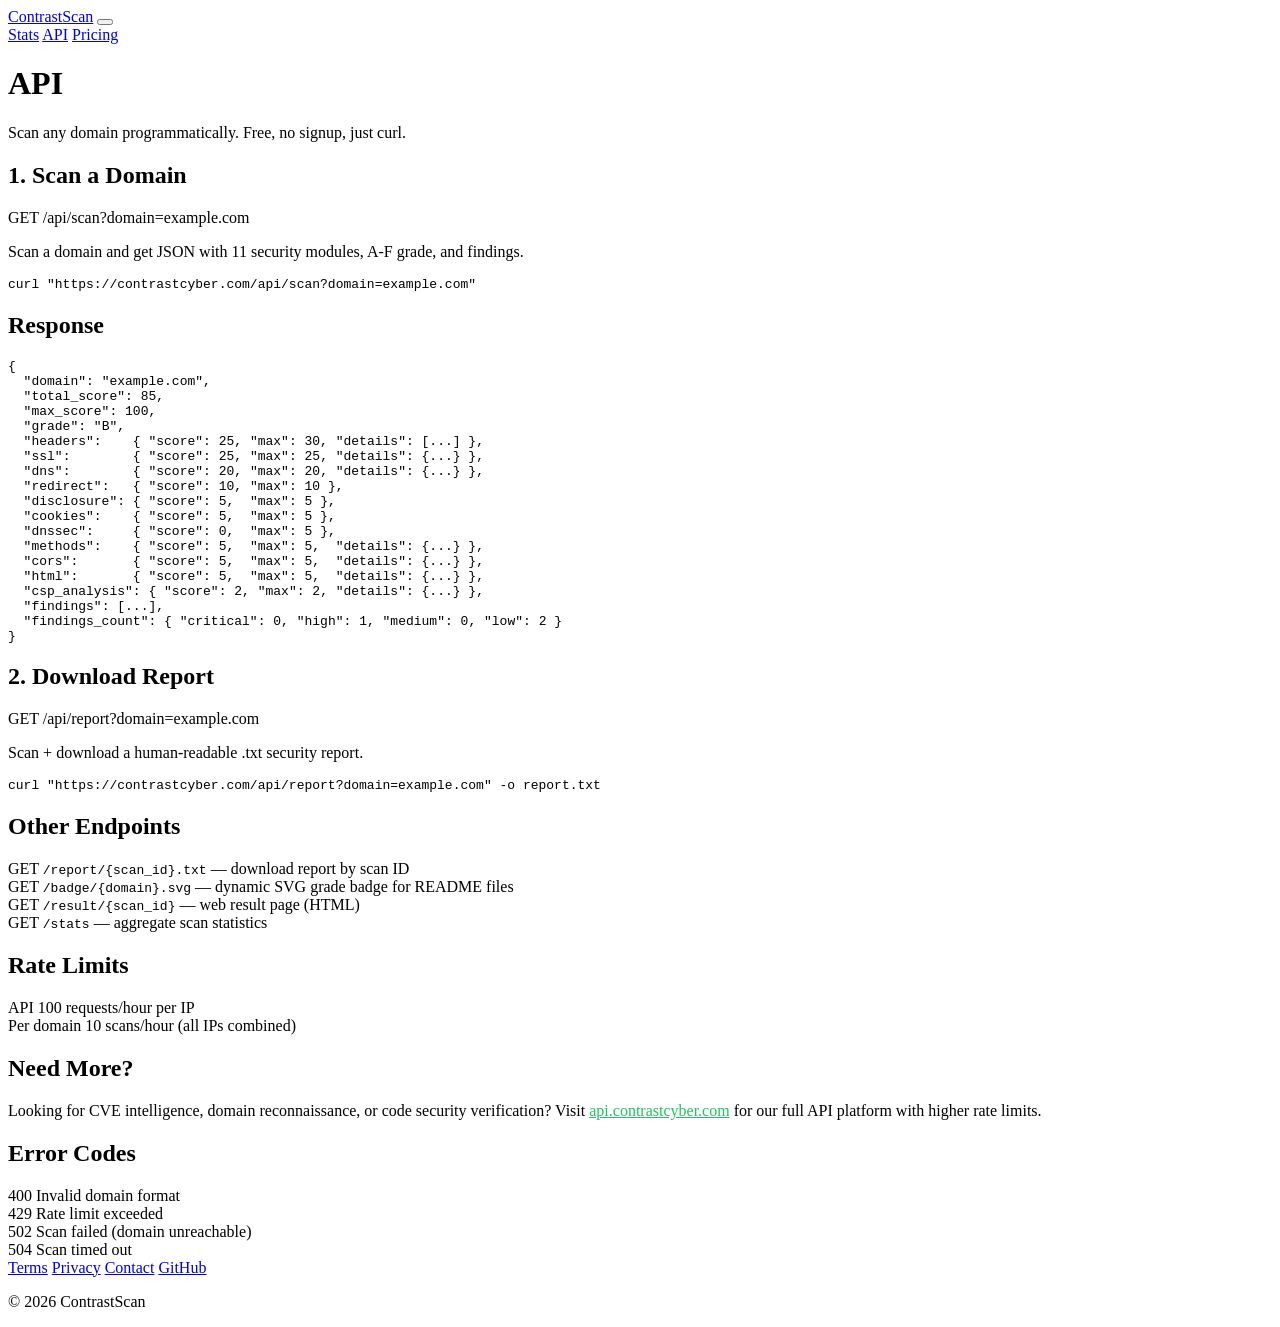
==== app/templates/api.html @ 3ee6b97f "Initial commit — ContrastScan website security scanner C binary (11 modules, 100pt scoring) + Python" ====
<!DOCTYPE html>
<html lang="en">
<head>
  <meta charset="UTF-8">
  <meta name="viewport" content="width=device-width, initial-scale=1.0">
  <title>API | ContrastScan</title>
  <meta name="description" content="Free security scanning API. 100 requests/hour, JSON + TXT reports, no signup required.">
  <meta name="theme-color" content="#09090b">
  <link rel="canonical" href="https://contrastcyber.com/api">
  <link rel="icon" type="image/svg+xml" href="/static/favicon.svg">
  <script type="application/ld+json">
  {
    "@context": "https://schema.org",
    "@type": "WebAPI",
    "name": "ContrastScan API",
    "description": "Security scanning API — 11 checks, A-F grade, free and open",
    "url": "https://contrastcyber.com/api",
    "provider": { "@type": "Organization", "name": "ContrastScan" }
  }
  </script>
  <link rel="stylesheet" href="/static/css/base.css?v=13">
  <link rel="stylesheet" href="/static/css/api.css?v=4">
</head>
<body>
  <nav>
    <a href="/" class="logo">Contrast<span>Scan</span></a>
    <button class="hamburger" aria-label="Menu" aria-expanded="false"><span class="hamburger__lines" aria-hidden="true"></span></button>
    <div class="nav-links">
      <a href="/stats">Stats</a>
      <a href="https://api.contrastcyber.com">API</a>
      <a href="/pricing">Pricing</a>
    </div>
  </nav>

  <div class="content">
    <h1>API</h1>
    <p class="subtitle">Scan any domain programmatically. Free, no signup, just curl.</p>

    <!-- QUICK START -->
    <h2>1. Scan a Domain</h2>
    <div class="endpoint">
      <span class="method get">GET</span>
      <span class="url">/api/scan?domain=example.com</span>
      <p class="desc">Scan a domain and get JSON with 11 security modules, A-F grade, and findings.</p>
    </div>

    <pre>curl "https://contrastcyber.com/api/scan?domain=example.com"</pre>

    <h2>Response</h2>
    <pre>{
  <span class="key">"domain"</span>: <span class="str">"example.com"</span>,
  <span class="key">"total_score"</span>: <span class="num">85</span>,
  <span class="key">"max_score"</span>: <span class="num">100</span>,
  <span class="key">"grade"</span>: <span class="str">"B"</span>,
  <span class="key">"headers"</span>:    { <span class="key">"score"</span>: <span class="num">25</span>, <span class="key">"max"</span>: <span class="num">30</span>, <span class="key">"details"</span>: [...] },
  <span class="key">"ssl"</span>:        { <span class="key">"score"</span>: <span class="num">25</span>, <span class="key">"max"</span>: <span class="num">25</span>, <span class="key">"details"</span>: {...} },
  <span class="key">"dns"</span>:        { <span class="key">"score"</span>: <span class="num">20</span>, <span class="key">"max"</span>: <span class="num">20</span>, <span class="key">"details"</span>: {...} },
  <span class="key">"redirect"</span>:   { <span class="key">"score"</span>: <span class="num">10</span>, <span class="key">"max"</span>: <span class="num">10</span> },
  <span class="key">"disclosure"</span>: { <span class="key">"score"</span>: <span class="num">5</span>,  <span class="key">"max"</span>: <span class="num">5</span> },
  <span class="key">"cookies"</span>:    { <span class="key">"score"</span>: <span class="num">5</span>,  <span class="key">"max"</span>: <span class="num">5</span> },
  <span class="key">"dnssec"</span>:     { <span class="key">"score"</span>: <span class="num">0</span>,  <span class="key">"max"</span>: <span class="num">5</span> },
  <span class="key">"methods"</span>:    { <span class="key">"score"</span>: <span class="num">5</span>,  <span class="key">"max"</span>: <span class="num">5</span>,  <span class="key">"details"</span>: {...} },
  <span class="key">"cors"</span>:       { <span class="key">"score"</span>: <span class="num">5</span>,  <span class="key">"max"</span>: <span class="num">5</span>,  <span class="key">"details"</span>: {...} },
  <span class="key">"html"</span>:       { <span class="key">"score"</span>: <span class="num">5</span>,  <span class="key">"max"</span>: <span class="num">5</span>,  <span class="key">"details"</span>: {...} },
  <span class="key">"csp_analysis"</span>: { <span class="key">"score"</span>: <span class="num">2</span>, <span class="key">"max"</span>: <span class="num">2</span>, <span class="key">"details"</span>: {...} },
  <span class="key">"findings"</span>: [...],
  <span class="key">"findings_count"</span>: { <span class="key">"critical"</span>: <span class="num">0</span>, <span class="key">"high"</span>: <span class="num">1</span>, <span class="key">"medium"</span>: <span class="num">0</span>, <span class="key">"low"</span>: <span class="num">2</span> }
}</pre>

    <!-- REPORT -->
    <h2>2. Download Report</h2>
    <div class="endpoint">
      <span class="method get">GET</span>
      <span class="url">/api/report?domain=example.com</span>
      <p class="desc">Scan + download a human-readable .txt security report.</p>
    </div>

    <pre>curl "https://contrastcyber.com/api/report?domain=example.com" -o report.txt</pre>

    <!-- OTHER ENDPOINTS -->
    <h2>Other Endpoints</h2>
    <div class="endpoint">
      <div class="param">
        <span class="param-name">GET</span>
        <span class="param-desc"><code>/report/{scan_id}.txt</code> — download report by scan ID</span>
      </div>
      <div class="param">
        <span class="param-name">GET</span>
        <span class="param-desc"><code>/badge/{domain}.svg</code> — dynamic SVG grade badge for README files</span>
      </div>
      <div class="param">
        <span class="param-name">GET</span>
        <span class="param-desc"><code>/result/{scan_id}</code> — web result page (HTML)</span>
      </div>
      <div class="param">
        <span class="param-name">GET</span>
        <span class="param-desc"><code>/stats</code> — aggregate scan statistics</span>
      </div>
    </div>

    <!-- RATE LIMITS -->
    <h2>Rate Limits</h2>
    <div class="endpoint">
      <div class="param">
        <span class="param-name">API</span>
        <span class="param-desc">100 requests/hour per IP</span>
      </div>
      <div class="param">
        <span class="param-name">Per domain</span>
        <span class="param-desc">10 scans/hour (all IPs combined)</span>
      </div>
    </div>

    <!-- API PLATFORM -->
    <h2>Need More?</h2>
    <div class="limit-box">
      Looking for CVE intelligence, domain reconnaissance, or code security verification?
      Visit <a href="https://api.contrastcyber.com" style="color:#22c55e;">api.contrastcyber.com</a> for our full API platform with higher rate limits.
    </div>

    <!-- ERROR CODES -->
    <h2>Error Codes</h2>
    <div class="endpoint">
      <div class="param">
        <span class="param-name">400</span>
        <span class="param-desc">Invalid domain format</span>
      </div>
      <div class="param">
        <span class="param-name">429</span>
        <span class="param-desc">Rate limit exceeded</span>
      </div>
      <div class="param">
        <span class="param-name">502</span>
        <span class="param-desc">Scan failed (domain unreachable)</span>
      </div>
      <div class="param">
        <span class="param-name">504</span>
        <span class="param-desc">Scan timed out</span>
      </div>
    </div>
  </div>

  <script src="/static/js/nav.js"></script>
    <footer>
    <div class="footer-links">
      <a href="/terms">Terms</a>
      <a href="/privacy">Privacy</a>
      <a href="mailto:contact@contrastcyber.com">Contact</a>
      <a href="https://github.com/UPinar/contrastscan">GitHub</a>
    </div>
    <p>&copy; 2026 ContrastScan</p>
  </footer>
</body>
</html>
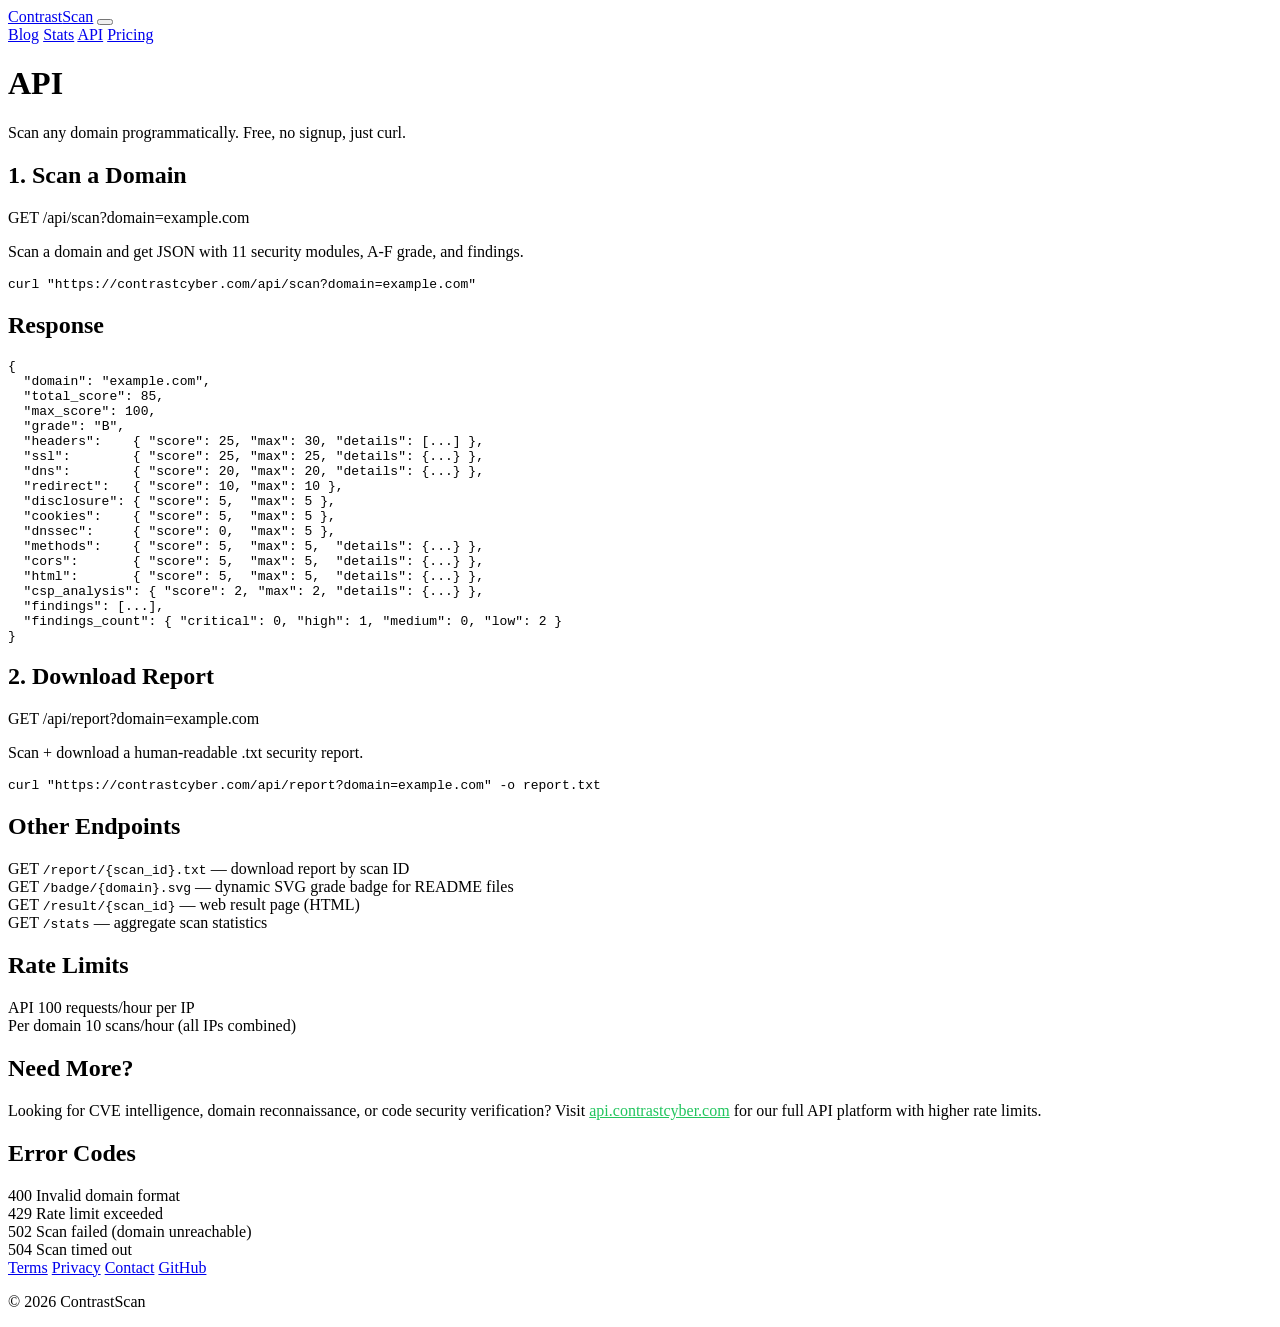
==== commit 0c831181: "Add blog infrastructure with 2 initial posts - blog_posts.py: Nginx security headers guide + scanner" ====
--- a/app/templates/api.html
+++ b/app/templates/api.html
@@ -7,6 +7,16 @@
   <meta name="description" content="Free security scanning API. 100 requests/hour, JSON + TXT reports, no signup required.">
   <meta name="theme-color" content="#09090b">
   <link rel="canonical" href="https://contrastcyber.com/api">
+  <!-- Open Graph -->
+  <meta property="og:title" content="API | ContrastScan">
+  <meta property="og:description" content="Free security scanning API. 100 requests/hour, JSON + TXT reports, no signup required.">
+  <meta property="og:type" content="website">
+  <meta property="og:url" content="https://contrastcyber.com/api">
+  <meta property="og:site_name" content="ContrastScan">
+  <!-- Twitter Card -->
+  <meta name="twitter:card" content="summary">
+  <meta name="twitter:title" content="API | ContrastScan">
+  <meta name="twitter:description" content="Free security scanning API. 100 requests/hour, JSON + TXT reports, no signup required.">
   <link rel="icon" type="image/svg+xml" href="/static/favicon.svg">
   <script type="application/ld+json">
   {
@@ -26,6 +36,7 @@
     <a href="/" class="logo">Contrast<span>Scan</span></a>
     <button class="hamburger" aria-label="Menu" aria-expanded="false"><span class="hamburger__lines" aria-hidden="true"></span></button>
     <div class="nav-links">
+      <a href="/blog">Blog</a>
       <a href="/stats">Stats</a>
       <a href="https://api.contrastcyber.com">API</a>
       <a href="/pricing">Pricing</a>
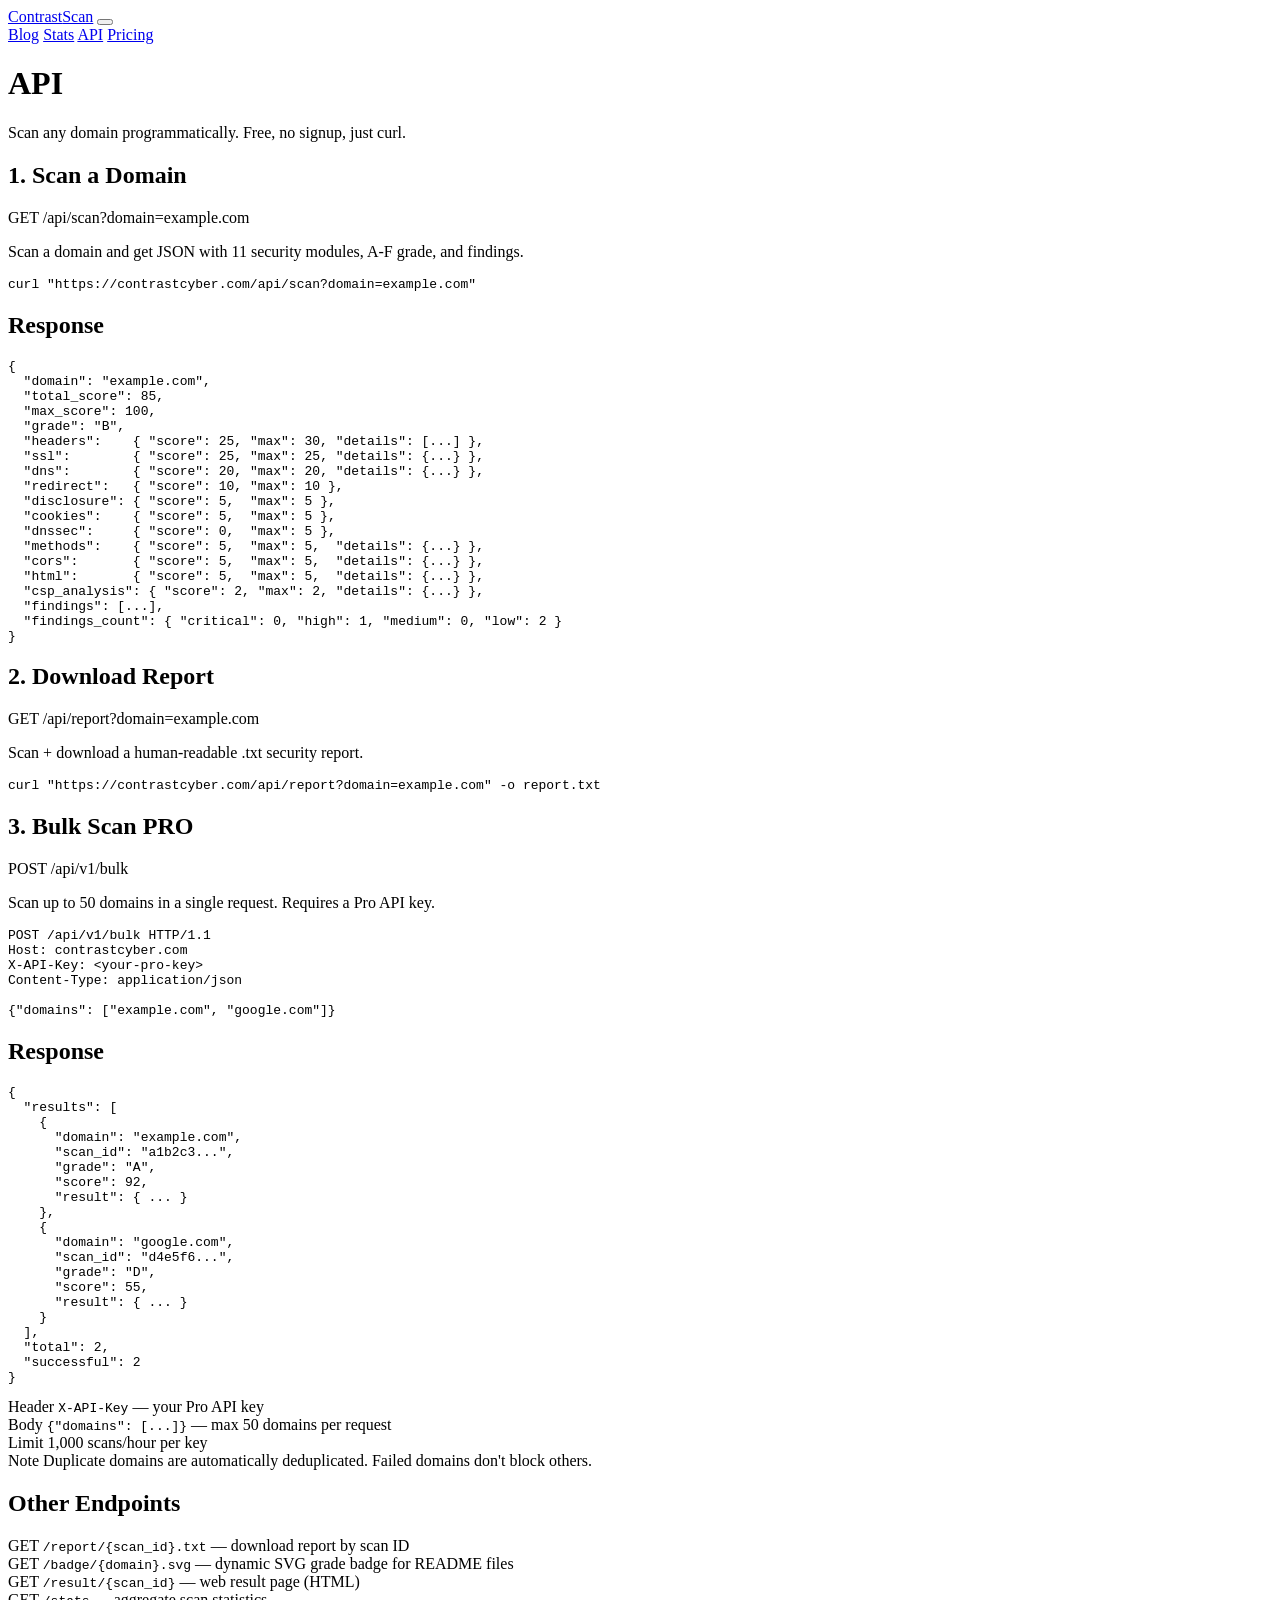
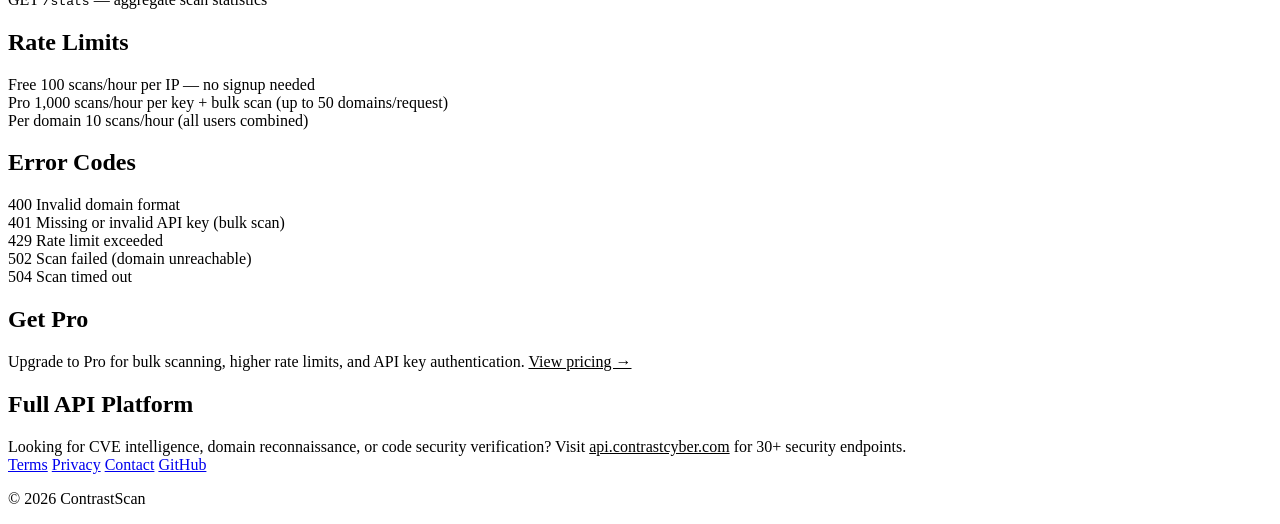
==== commit 1f8aa8ab: "Update API docs page: add Pro bulk scan section, rate limit tiers - Add POST /api/v1/bulk endpoint d" ====
--- a/app/templates/api.html
+++ b/app/templates/api.html
@@ -88,6 +88,62 @@
 
     <pre>curl "https://contrastcyber.com/api/report?domain=example.com" -o report.txt</pre>
 
+    <!-- BULK SCAN (PRO) -->
+    <h2>3. Bulk Scan <span class="pro-badge">PRO</span></h2>
+    <div class="endpoint">
+      <span class="method post">POST</span>
+      <span class="url">/api/v1/bulk</span>
+      <p class="desc">Scan up to 50 domains in a single request. Requires a Pro API key.</p>
+    </div>
+
+    <pre>POST /api/v1/bulk HTTP/1.1
+Host: contrastcyber.com
+X-API-Key: &lt;your-pro-key&gt;
+Content-Type: application/json
+
+{"domains": ["example.com", "google.com"]}</pre>
+
+    <h2>Response</h2>
+    <pre>{
+  <span class="key">"results"</span>: [
+    {
+      <span class="key">"domain"</span>: <span class="str">"example.com"</span>,
+      <span class="key">"scan_id"</span>: <span class="str">"a1b2c3..."</span>,
+      <span class="key">"grade"</span>: <span class="str">"A"</span>,
+      <span class="key">"score"</span>: <span class="num">92</span>,
+      <span class="key">"result"</span>: { ... }
+    },
+    {
+      <span class="key">"domain"</span>: <span class="str">"google.com"</span>,
+      <span class="key">"scan_id"</span>: <span class="str">"d4e5f6..."</span>,
+      <span class="key">"grade"</span>: <span class="str">"D"</span>,
+      <span class="key">"score"</span>: <span class="num">55</span>,
+      <span class="key">"result"</span>: { ... }
+    }
+  ],
+  <span class="key">"total"</span>: <span class="num">2</span>,
+  <span class="key">"successful"</span>: <span class="num">2</span>
+}</pre>
+
+    <div class="endpoint">
+      <div class="param">
+        <span class="param-name">Header</span>
+        <span class="param-desc"><code>X-API-Key</code> — your Pro API key</span>
+      </div>
+      <div class="param">
+        <span class="param-name">Body</span>
+        <span class="param-desc"><code>{"domains": [...]}</code> — max 50 domains per request</span>
+      </div>
+      <div class="param">
+        <span class="param-name">Limit</span>
+        <span class="param-desc">1,000 scans/hour per key</span>
+      </div>
+      <div class="param">
+        <span class="param-name">Note</span>
+        <span class="param-desc">Duplicate domains are automatically deduplicated. Failed domains don't block others.</span>
+      </div>
+    </div>
+
     <!-- OTHER ENDPOINTS -->
     <h2>Other Endpoints</h2>
     <div class="endpoint">
@@ -113,42 +169,58 @@
     <h2>Rate Limits</h2>
     <div class="endpoint">
       <div class="param">
-        <span class="param-name">API</span>
-        <span class="param-desc">100 requests/hour per IP</span>
+        <span class="param-name">Free</span>
+        <span class="param-desc">100 scans/hour per IP — no signup needed</span>
+      </div>
+      <div class="param">
+        <span class="param-name">Pro</span>
+        <span class="param-desc">1,000 scans/hour per key + bulk scan (up to 50 domains/request)</span>
       </div>
       <div class="param">
         <span class="param-name">Per domain</span>
-        <span class="param-desc">10 scans/hour (all IPs combined)</span>
-      </div>
+        <span class="param-desc">10 scans/hour (all users combined)</span>
+      </div>
+    </div>
+
+    <!-- ERROR CODES (moved before Pro CTA) -->
+    <h2>Error Codes</h2>
+    <div class="endpoint">
+      <div class="param">
+        <span class="param-name">400</span>
+        <span class="param-desc">Invalid domain format</span>
+      </div>
+      <div class="param">
+        <span class="param-name">401</span>
+        <span class="param-desc">Missing or invalid API key (bulk scan)</span>
+      </div>
+      <div class="param">
+        <span class="param-name">429</span>
+        <span class="param-desc">Rate limit exceeded</span>
+      </div>
+      <div class="param">
+        <span class="param-name">502</span>
+        <span class="param-desc">Scan failed (domain unreachable)</span>
+      </div>
+      <div class="param">
+        <span class="param-name">504</span>
+        <span class="param-desc">Scan timed out</span>
+      </div>
+    </div>
+
+    <!-- PRO CTA -->
+    <h2>Get Pro</h2>
+    <div class="limit-box pro-cta">
+      Upgrade to Pro for bulk scanning, higher rate limits, and API key authentication.
+      <a href="/pricing" style="color:var(--green);">View pricing →</a>
     </div>
 
     <!-- API PLATFORM -->
-    <h2>Need More?</h2>
+    <h2>Full API Platform</h2>
     <div class="limit-box">
       Looking for CVE intelligence, domain reconnaissance, or code security verification?
-      Visit <a href="https://api.contrastcyber.com" style="color:#22c55e;">api.contrastcyber.com</a> for our full API platform with higher rate limits.
-    </div>
-
-    <!-- ERROR CODES -->
-    <h2>Error Codes</h2>
-    <div class="endpoint">
-      <div class="param">
-        <span class="param-name">400</span>
-        <span class="param-desc">Invalid domain format</span>
-      </div>
-      <div class="param">
-        <span class="param-name">429</span>
-        <span class="param-desc">Rate limit exceeded</span>
-      </div>
-      <div class="param">
-        <span class="param-name">502</span>
-        <span class="param-desc">Scan failed (domain unreachable)</span>
-      </div>
-      <div class="param">
-        <span class="param-name">504</span>
-        <span class="param-desc">Scan timed out</span>
-      </div>
-    </div>
+      Visit <a href="https://api.contrastcyber.com" style="color:var(--green);">api.contrastcyber.com</a> for 30+ security endpoints.
+    </div>
+
   </div>
 
   <script src="/static/js/nav.js"></script>
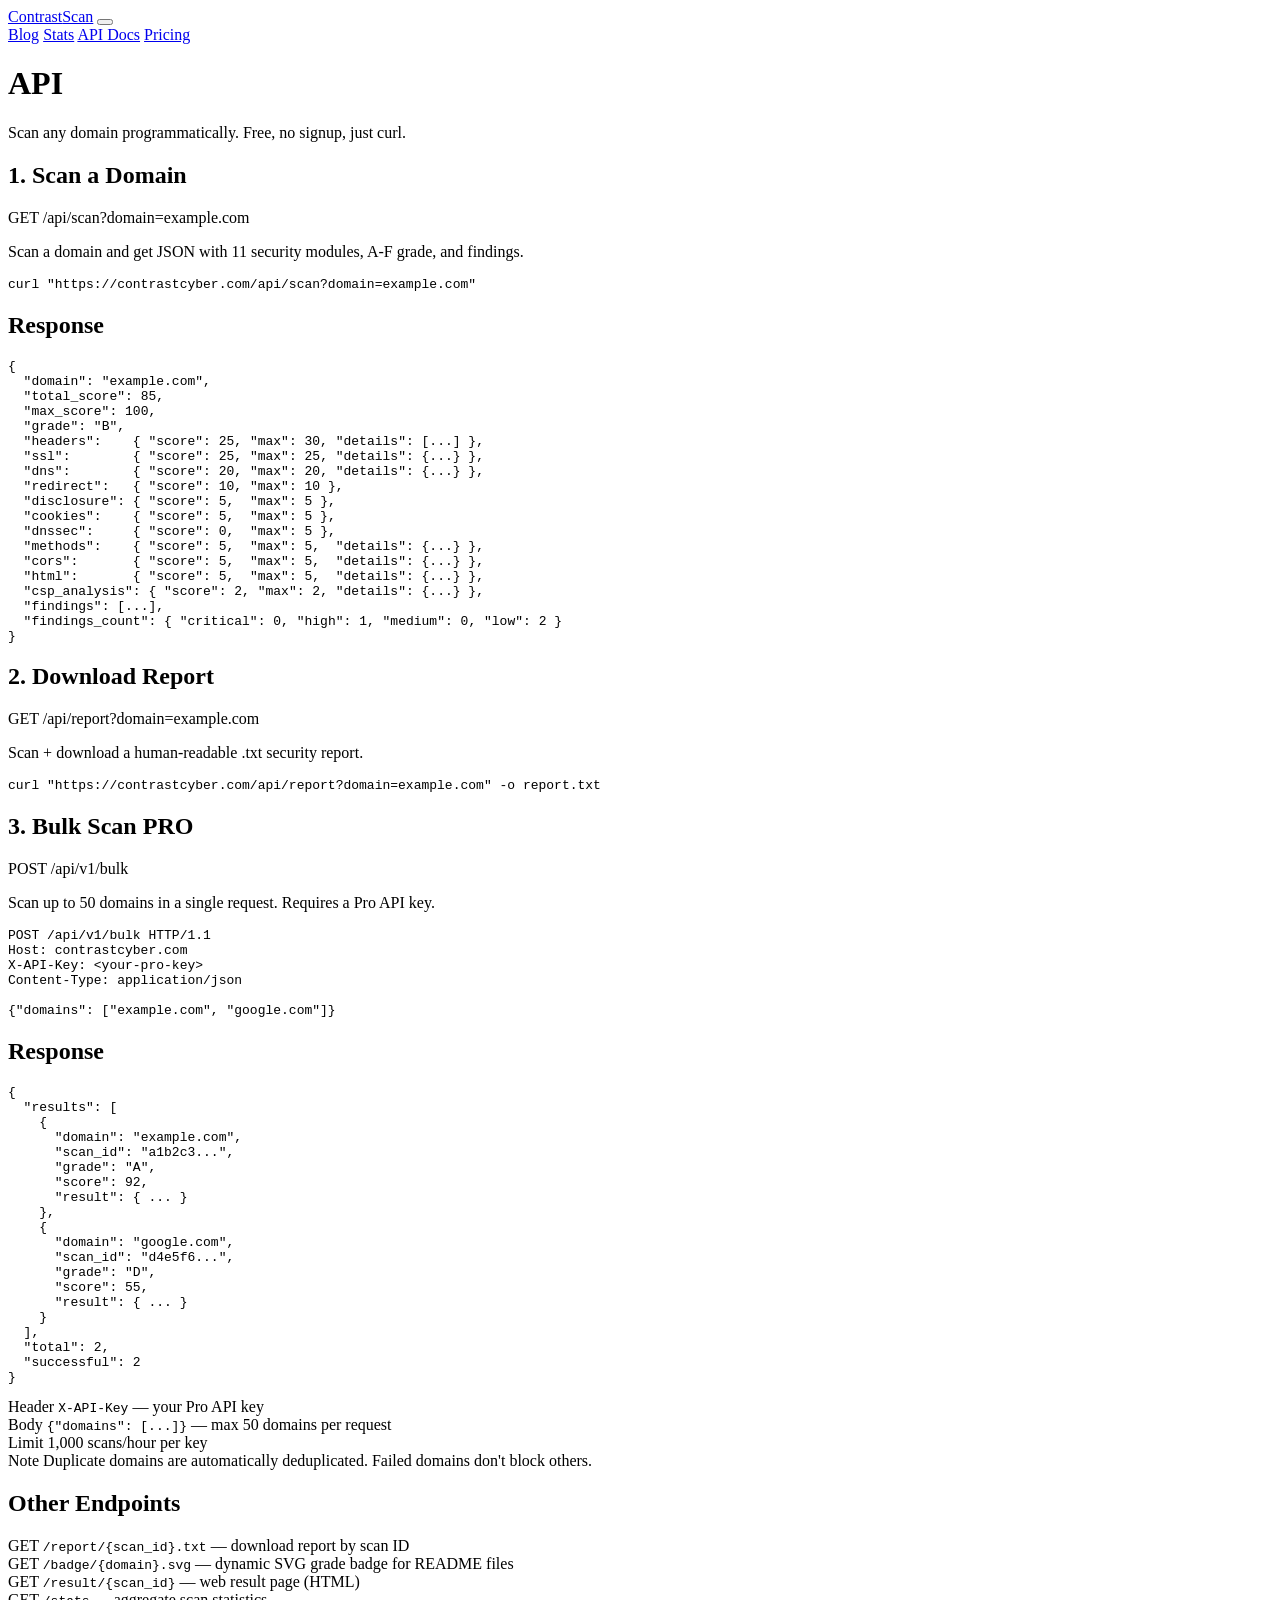
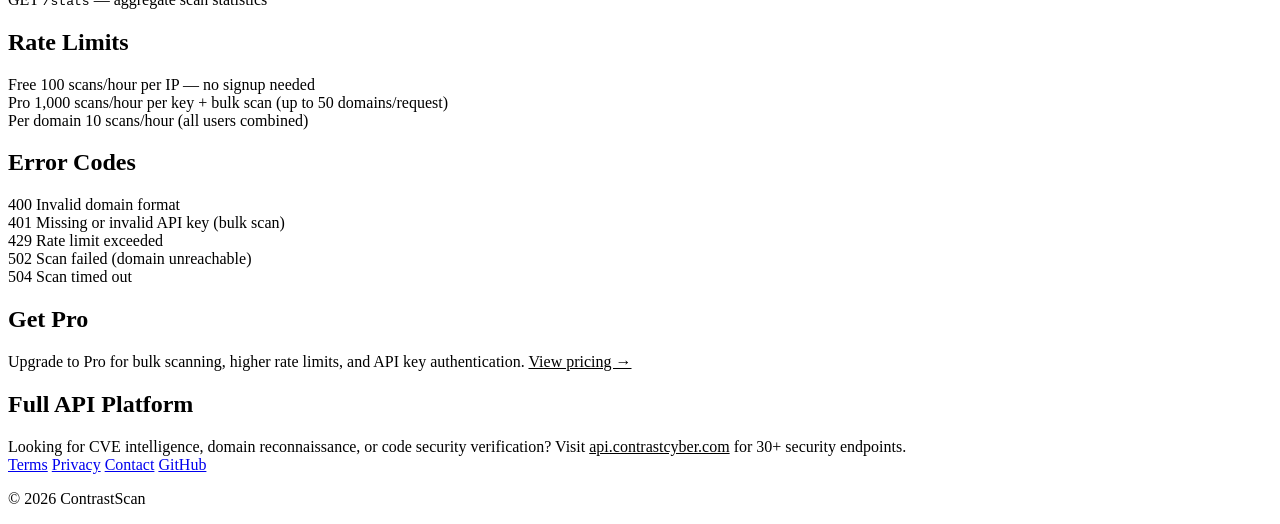
==== commit 734f4f8f: "Change navbar API link to /api (API Docs page) across all templates" ====
--- a/app/templates/api.html
+++ b/app/templates/api.html
@@ -38,7 +38,7 @@
     <div class="nav-links">
       <a href="/blog">Blog</a>
       <a href="/stats">Stats</a>
-      <a href="https://api.contrastcyber.com">API</a>
+      <a href="/api">API Docs</a>
       <a href="/pricing">Pricing</a>
     </div>
   </nav>
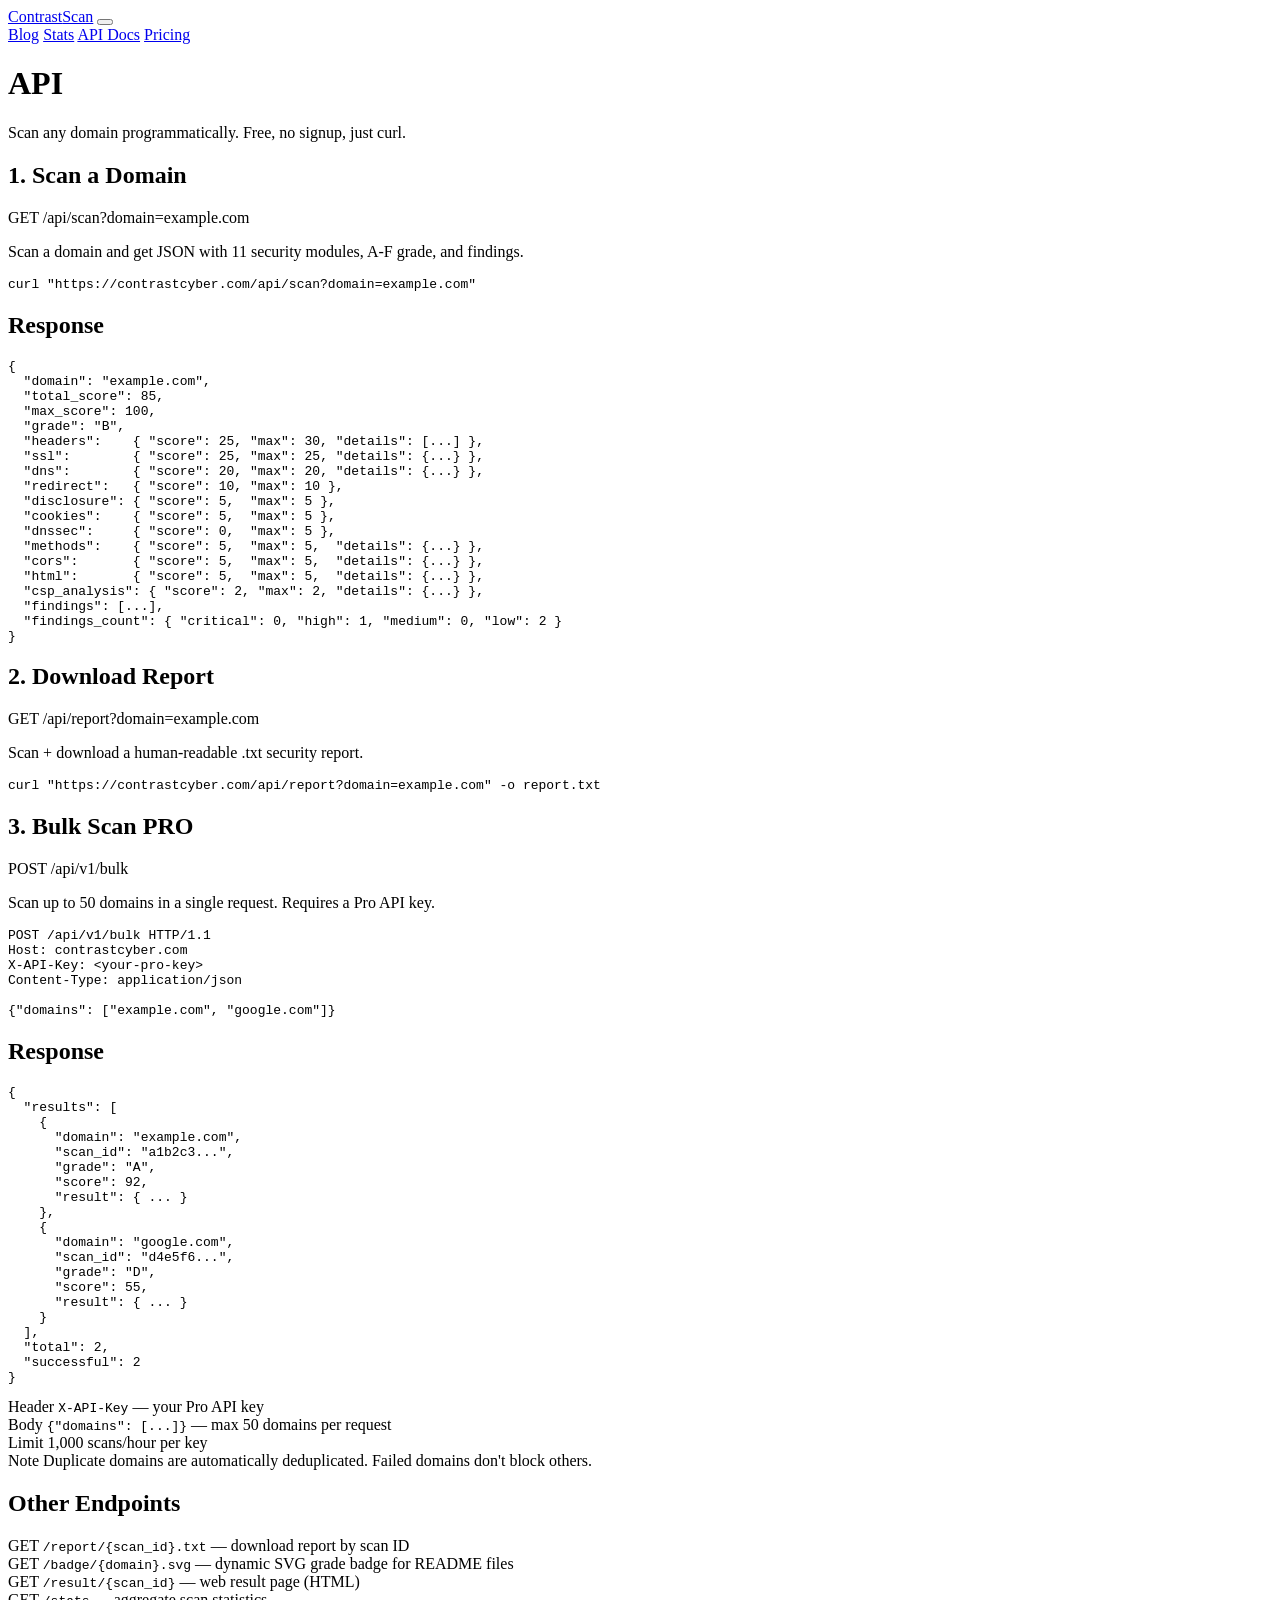
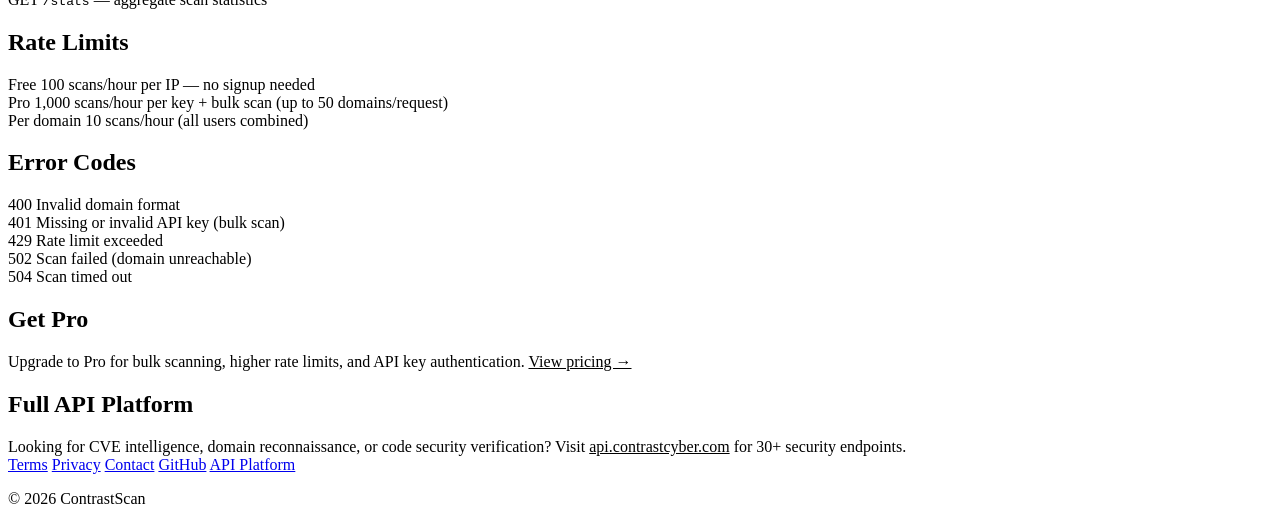
==== commit 79160913: "Add API Platform link to footer across all templates" ====
--- a/app/templates/api.html
+++ b/app/templates/api.html
@@ -230,6 +230,7 @@
       <a href="/privacy">Privacy</a>
       <a href="mailto:contact@contrastcyber.com">Contact</a>
       <a href="https://github.com/UPinar/contrastscan">GitHub</a>
+      <a href="https://api.contrastcyber.com">API Platform</a>
     </div>
     <p>&copy; 2026 ContrastScan</p>
   </footer>
